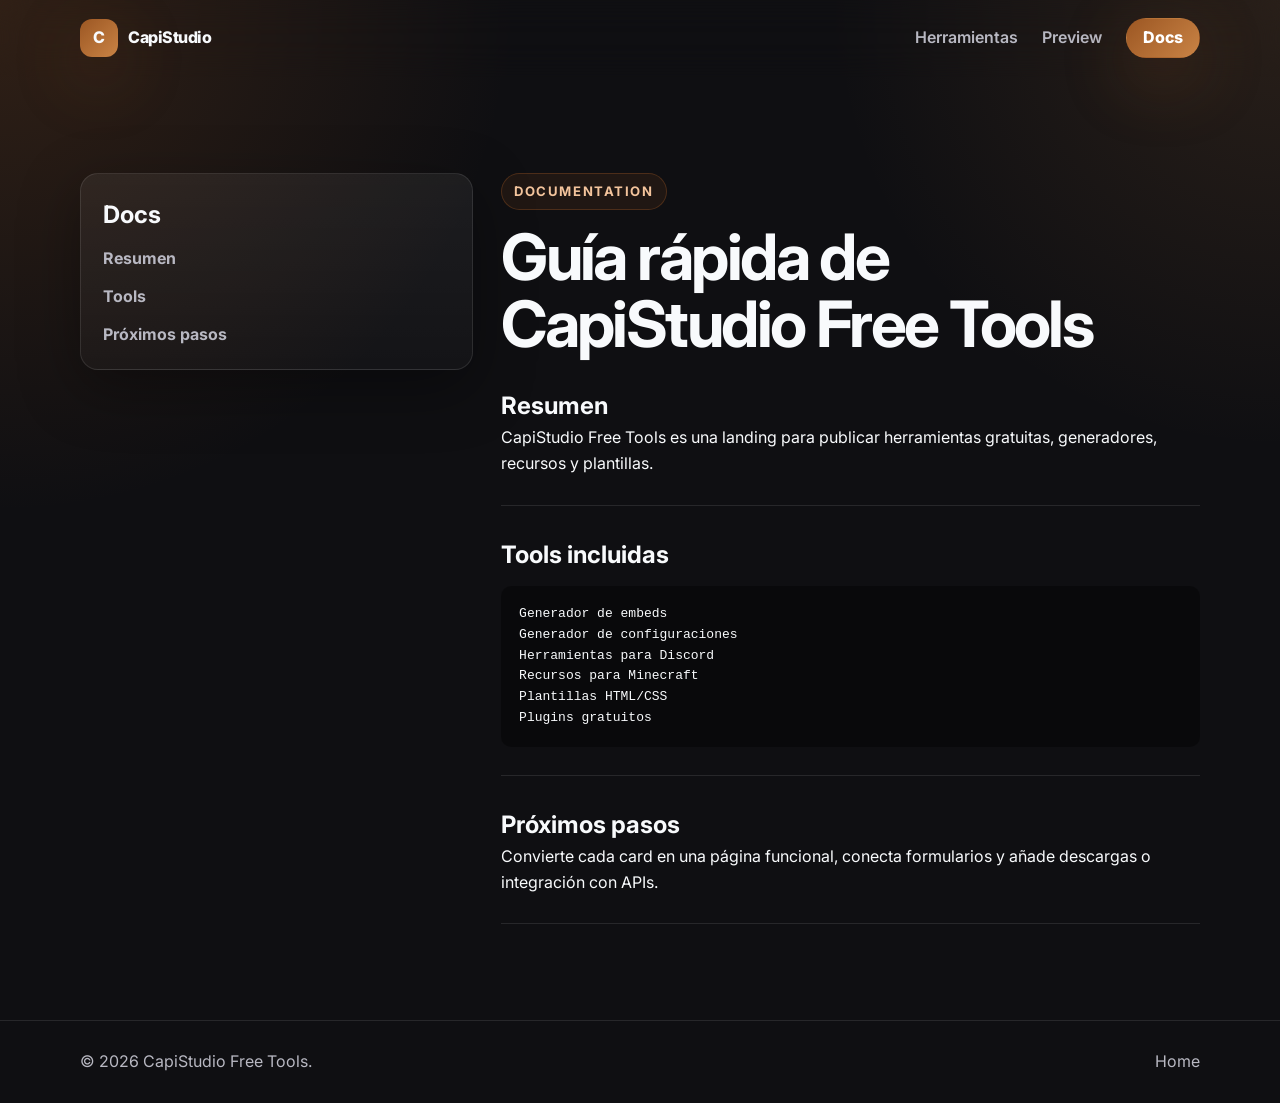
==== pages/docs.html @ ea5a23f3 "Add files via upload" ====
<!DOCTYPE html>
<html lang="es">
<head>
  <meta charset="UTF-8" />
  <meta name="viewport" content="width=device-width, initial-scale=1.0" />
  <meta name="description" content="Documentación de CapiStudio Free Tools." />
  <title>Docs - CapiStudio Free Tools</title>
  <link rel="preconnect" href="https://fonts.googleapis.com" />
  <link rel="preconnect" href="https://fonts.gstatic.com" crossorigin />
  <link href="https://fonts.googleapis.com/css2?family=Inter:wght@400;500;600;700;800&display=swap" rel="stylesheet" />
  <link rel="stylesheet" href="../assets/css/root.css" />
  <link rel="stylesheet" href="../assets/css/base.css" />
  <link rel="stylesheet" href="../assets/css/components.css" />
  <link rel="stylesheet" href="../assets/css/pages.css" />
</head>
<body>
  <header class="site-header" data-header>
    <nav class="navbar container">
      <a class="brand" href="../index.html" aria-label="Inicio de CapiStudio Free Tools">
        <span class="brand__icon">C</span><span>CapiStudio</span>
      </a>
      <button class="nav-toggle" type="button" data-nav-toggle aria-label="Abrir menú" aria-expanded="false">
        <span></span><span></span><span></span>
      </button>
      <div class="nav-menu" data-nav-menu>
        <a href="../index.html#tools">Herramientas</a>
        <a href="../index.html#preview">Preview</a>
        <a href="docs.html" class="btn btn--small">Docs</a>
      </div>
    </nav>
  </header>

  <main class="section page-hero">
    <div class="container docs-layout">
      <aside class="doc-card reveal">
        <h2>Docs</h2>
        <a href="#overview">Resumen</a>
        <a href="#tools">Tools</a>
        <a href="#next">Próximos pasos</a>
      </aside>

      <article class="doc-content reveal">
        <p class="eyebrow">Documentation</p>
        <h1>Guía rápida de CapiStudio Free Tools</h1>

        <section id="overview">
          <h2>Resumen</h2>
          <p>CapiStudio Free Tools es una landing para publicar herramientas gratuitas, generadores, recursos y plantillas.</p>
        </section>

        <section id="tools">
          <h2>Tools incluidas</h2>
          <pre><code>Generador de embeds
Generador de configuraciones
Herramientas para Discord
Recursos para Minecraft
Plantillas HTML/CSS
Plugins gratuitos</code></pre>
        </section>

        <section id="next">
          <h2>Próximos pasos</h2>
          <p>Convierte cada card en una página funcional, conecta formularios y añade descargas o integración con APIs.</p>
        </section>
      </article>
    </div>
  </main>

  <footer class="site-footer">
    <div class="container footer__inner">
      <p>© <span data-year></span> CapiStudio Free Tools.</p>
      <a href="../index.html">Home</a>
    </div>
  </footer>
  <script src="../assets/js/main.js"></script>
</body>
</html>
---- assets/css/root.css ----
:root {
  --primary-color: #9c5723;
  --secondary-color: #c98345;

  --background-color: #0f0f12;
  --surface-color: #18181d;
  --surface-color-2: #202027;
  --text-color: #f8fafc;
  --muted-color: #b8b8c2;
  --border-color: rgba(255, 255, 255, 0.1);
  --danger-color: #ef4444;
  --success-color: #22c55e;

  --container-width: 1120px;
  --radius-sm: 10px;
  --radius-md: 18px;
  --radius-lg: 28px;
  --shadow-primary: 0 20px 70px rgba(156, 87, 35, 0.32);
  --shadow-card: 0 18px 60px rgba(0, 0, 0, 0.35);

  --font-main: "Inter", system-ui, -apple-system, BlinkMacSystemFont, "Segoe UI", sans-serif;
  --transition-fast: 180ms ease;
  --transition-normal: 260ms ease;
}
---- assets/css/base.css ----
* {
  box-sizing: border-box;
  margin: 0;
  padding: 0;
}

html {
  scroll-behavior: smooth;
}

body {
  min-height: 100vh;
  font-family: var(--font-main);
  color: var(--text-color);
  background:
    radial-gradient(circle at top left, rgba(156, 87, 35, 0.24), transparent 32rem),
    radial-gradient(circle at top right, rgba(201, 131, 69, 0.14), transparent 28rem),
    var(--background-color);
  line-height: 1.6;
}

a {
  color: inherit;
  text-decoration: none;
}

img {
  max-width: 100%;
  display: block;
}

button,
input,
textarea {
  font: inherit;
}

.container {
  width: min(100% - 32px, var(--container-width));
  margin-inline: auto;
}

.section {
  padding: 96px 0;
}

.section--alt {
  background: rgba(255, 255, 255, 0.03);
  border-block: 1px solid var(--border-color);
}

.section-heading {
  max-width: 680px;
  margin-bottom: 34px;
}

.section-heading h1,
.section-heading h2,
.hero h1 {
  line-height: 1.05;
  letter-spacing: -0.04em;
}

.section-heading h2 {
  font-size: clamp(2rem, 4vw, 3.25rem);
}

.section-heading p,
.hero__text,
.card p,
.feature p {
  color: var(--muted-color);
}

.eyebrow {
  width: fit-content;
  margin-bottom: 14px;
  padding: 7px 12px;
  border: 1px solid rgba(156, 87, 35, 0.36);
  border-radius: 999px;
  color: #f3c49c;
  background: rgba(156, 87, 35, 0.12);
  font-size: 0.82rem;
  font-weight: 700;
  text-transform: uppercase;
  letter-spacing: 0.12em;
}

.reveal {
  opacity: 0;
  transform: translateY(18px);
  transition: opacity 600ms ease, transform 600ms ease;
}

.reveal.is-visible {
  opacity: 1;
  transform: translateY(0);
}
---- assets/css/components.css ----
.site-header {
  position: sticky;
  top: 0;
  z-index: 50;
  border-bottom: 1px solid transparent;
  backdrop-filter: blur(18px);
  transition: background var(--transition-normal), border-color var(--transition-normal);
}

.site-header.is-scrolled {
  border-color: var(--border-color);
  background: rgba(7, 9, 19, 0.78);
}

.navbar {
  height: 76px;
  display: flex;
  align-items: center;
  justify-content: space-between;
}

.brand {
  display: inline-flex;
  align-items: center;
  gap: 10px;
  font-weight: 800;
  letter-spacing: -0.03em;
}

.brand__icon {
  width: 38px;
  height: 38px;
  display: grid;
  place-items: center;
  border-radius: 12px;
  background: linear-gradient(135deg, var(--primary-color), var(--secondary-color));
  box-shadow: var(--shadow-primary);
}

.nav-menu {
  display: flex;
  align-items: center;
  gap: 24px;
  color: var(--muted-color);
  font-weight: 600;
}

.nav-menu a:hover {
  color: var(--text-color);
}

.nav-toggle {
  display: none;
  width: 44px;
  height: 44px;
  border: 1px solid var(--border-color);
  border-radius: 12px;
  background: var(--surface-color);
  cursor: pointer;
}

.nav-toggle span {
  display: block;
  width: 18px;
  height: 2px;
  margin: 4px auto;
  background: var(--text-color);
}

.btn {
  display: inline-flex;
  align-items: center;
  justify-content: center;
  min-height: 48px;
  padding: 0 20px;
  border: 1px solid transparent;
  border-radius: 999px;
  color: white;
  background: linear-gradient(135deg, var(--primary-color), var(--secondary-color));
  font-weight: 800;
  box-shadow: var(--shadow-primary);
  transition: transform var(--transition-fast), opacity var(--transition-fast);
}

.btn:hover {
  transform: translateY(-2px);
  opacity: 0.94;
}

.btn--small {
  min-height: 40px;
  padding-inline: 16px;
}

.btn--ghost {
  border-color: var(--border-color);
  background: rgba(255, 255, 255, 0.04);
  box-shadow: none;
}

.cards-grid {
  display: grid;
  grid-template-columns: repeat(3, 1fr);
  gap: 18px;
}

.card,
.feature,
.form-card,
.doc-card {
  border: 1px solid var(--border-color);
  border-radius: var(--radius-md);
  background: linear-gradient(180deg, rgba(255,255,255,0.06), rgba(255,255,255,0.025));
  box-shadow: var(--shadow-card);
}

.card {
  position: relative;
  overflow: hidden;
  padding: 26px;
  transition: transform var(--transition-normal), border-color var(--transition-normal);
}

.card:hover {
  transform: translateY(-6px);
  border-color: rgba(156, 87, 35, 0.52);
}

.card__icon {
  width: fit-content;
  margin-bottom: 18px;
  padding: 8px 12px;
  border: 1px solid rgba(156, 87, 35, 0.36);
  border-radius: 999px;
  color: #f3c49c;
  background: rgba(156, 87, 35, 0.12);
  font-size: 0.82rem;
  font-weight: 900;
}

.card h3 {
  margin-bottom: 10px;
  font-size: 1.35rem;
}

.card a {
  display: inline-block;
  margin-top: 18px;
  color: var(--secondary-color);
  font-weight: 800;
}

.site-footer {
  border-top: 1px solid var(--border-color);
  padding: 28px 0;
  color: var(--muted-color);
}

.footer__inner {
  display: flex;
  justify-content: space-between;
  gap: 18px;
}

@media (max-width: 760px) {
  .nav-toggle {
    display: block;
  }

  .nav-menu {
    position: absolute;
    top: 76px;
    left: 16px;
    right: 16px;
    display: none;
    flex-direction: column;
    align-items: stretch;
    padding: 18px;
    border: 1px solid var(--border-color);
    border-radius: var(--radius-md);
    background: rgba(15, 19, 36, 0.98);
  }

  .nav-menu.is-open {
    display: flex;
  }

  .cards-grid {
    grid-template-columns: 1fr;
  }

  .footer__inner {
    flex-direction: column;
  }
}
---- assets/css/pages.css ----
.page-hero {
  min-height: calc(100vh - 76px);
}

.page-hero h1 {
  font-size: clamp(2.4rem, 5vw, 4.5rem);
  line-height: 1.04;
  letter-spacing: -0.04em;
}

.resources-grid {
  display: grid;
  grid-template-columns: repeat(3, 1fr);
  gap: 18px;
}

.resource-card {
  min-height: 280px;
  display: flex;
  flex-direction: column;
  align-items: flex-start;
  justify-content: space-between;
  padding: 26px;
  border: 1px solid var(--border-color);
  border-radius: var(--radius-md);
  background: linear-gradient(180deg, rgba(156, 87, 35, 0.12), rgba(255,255,255,0.03));
  box-shadow: var(--shadow-card);
}

.resource-card h2 {
  margin-top: 18px;
  font-size: 1.5rem;
}

.resource-card p {
  margin: 10px 0 22px;
  color: var(--muted-color);
}

.tag {
  padding: 6px 10px;
  border-radius: 999px;
  color: var(--secondary-color);
  background: rgba(156, 87, 35, 0.12);
  font-size: 0.78rem;
  font-weight: 900;
  text-transform: uppercase;
}

.docs-layout,
.contact-grid {
  display: grid;
  grid-template-columns: 0.36fr 0.64fr;
  gap: 28px;
  align-items: start;
}

.doc-card {
  position: sticky;
  top: 96px;
  display: grid;
  gap: 12px;
  padding: 22px;
}

.doc-card a {
  color: var(--muted-color);
  font-weight: 700;
}

.doc-content section {
  margin-top: 30px;
  padding-bottom: 28px;
  border-bottom: 1px solid var(--border-color);
}

.doc-content pre {
  margin-top: 12px;
  padding: 18px;
  overflow-x: auto;
  border-radius: var(--radius-sm);
  background: rgba(0, 0, 0, 0.35);
}

.form-card {
  display: grid;
  gap: 16px;
  padding: 26px;
}

.form-card label {
  display: grid;
  gap: 8px;
  color: var(--muted-color);
  font-weight: 700;
}

.form-card input,
.form-card select,
.form-card textarea {
  width: 100%;
  border: 1px solid var(--border-color);
  border-radius: var(--radius-sm);
  padding: 13px 14px;
  color: var(--text-color);
  background: rgba(255, 255, 255, 0.05);
  outline: none;
}

.form-card input:focus,
.form-card select:focus,
.form-card textarea:focus {
  border-color: var(--secondary-color);
}

.form-status {
  min-height: 24px;
  color: var(--success-color);
}

.tools-hero {
  min-height: auto;
  padding-bottom: 40px;
}

.tools-hero__text {
  max-width: 760px;
  margin-top: 18px;
  color: var(--muted-color);
  font-size: 1.12rem;
}

.tools-page {
  padding-top: 30px;
}

.tools-layout {
  display: grid;
  grid-template-columns: 250px minmax(0, 1fr);
  gap: 28px;
  align-items: start;
}

.tools-sidebar {
  position: sticky;
  top: 96px;
  display: grid;
  gap: 10px;
  padding: 18px;
  border: 1px solid var(--border-color);
  border-radius: var(--radius-md);
  background: rgba(255, 255, 255, 0.04);
  box-shadow: var(--shadow-card);
}

.tools-sidebar a {
  padding: 10px 12px;
  border-radius: var(--radius-sm);
  color: var(--muted-color);
  font-weight: 800;
  transition: background var(--transition-fast), color var(--transition-fast);
}

.tools-sidebar a:hover {
  color: var(--text-color);
  background: rgba(156, 87, 35, 0.14);
}

.tools-stack {
  display: grid;
  gap: 28px;
}

.tool-panel {
  padding: 28px;
  border: 1px solid var(--border-color);
  border-radius: var(--radius-lg);
  background: linear-gradient(180deg, rgba(255,255,255,0.06), rgba(255,255,255,0.025));
  box-shadow: var(--shadow-card);
}

.tool-panel__header {
  max-width: 760px;
  margin-bottom: 24px;
}

.tool-panel__header h2 {
  margin: 12px 0 8px;
  font-size: clamp(1.8rem, 3vw, 2.7rem);
  line-height: 1.05;
  letter-spacing: -0.04em;
}

.tool-panel__header p {
  color: var(--muted-color);
}

.tool-grid {
  display: grid;
  grid-template-columns: minmax(260px, 0.42fr) minmax(0, 0.58fr);
  gap: 22px;
}

.tool-form,
.tool-output {
  display: grid;
  gap: 16px;
}

.tool-form label,
.checkbox-group {
  display: grid;
  gap: 8px;
  color: var(--muted-color);
  font-weight: 800;
}

.tool-form input,
.tool-form textarea,
.tool-form select {
  width: 100%;
  border: 1px solid var(--border-color);
  border-radius: var(--radius-sm);
  padding: 13px 14px;
  color: var(--text-color);
  background: rgba(255, 255, 255, 0.055);
  outline: none;
}

.tool-form textarea {
  min-height: 120px;
  resize: vertical;
}

.tool-form input:focus,
.tool-form textarea:focus,
.tool-form select:focus {
  border-color: var(--secondary-color);
  box-shadow: 0 0 0 3px rgba(156, 87, 35, 0.16);
}

.checkbox-group {
  border: 1px solid var(--border-color);
  border-radius: var(--radius-sm);
  padding: 14px;
}

.checkbox-group legend {
  padding: 0 8px;
  color: var(--text-color);
}

.checkbox-group label {
  display: flex;
  align-items: center;
  gap: 10px;
  font-weight: 700;
}

.checkbox-group input {
  width: auto;
  accent-color: var(--primary-color);
}

.output-actions {
  display: flex;
  justify-content: flex-end;
}

.tool-output pre {
  min-height: 220px;
  max-height: 520px;
  margin: 0;
  padding: 18px;
  overflow: auto;
  border: 1px solid var(--border-color);
  border-radius: var(--radius-md);
  background: rgba(0, 0, 0, 0.38);
}

.tool-output code {
  color: #f2d5bd;
  white-space: pre;
}

.discord-preview {
  display: grid;
  gap: 8px;
  padding: 18px;
  border-left: 5px solid var(--primary-color);
  border-radius: var(--radius-md);
  background: rgba(8, 9, 12, 0.72);
}

.discord-preview h3 {
  margin: 0;
}

.discord-preview p,
.discord-preview small {
  color: var(--muted-color);
}

.discord-preview img {
  max-height: 180px;
  border-radius: var(--radius-sm);
  object-fit: cover;
}

.metric-card {
  padding: 18px;
  border: 1px solid var(--border-color);
  border-radius: var(--radius-md);
  background: rgba(156, 87, 35, 0.12);
}

.metric-card span {
  display: block;
  color: var(--muted-color);
  font-weight: 800;
}

.metric-card strong {
  display: block;
  margin-top: 4px;
  font-size: clamp(2rem, 4vw, 3.2rem);
  line-height: 1;
}

@media (max-width: 980px) {
  .tools-layout,
  .tool-grid {
    grid-template-columns: 1fr;
  }

  .tools-sidebar {
    position: static;
  }
}

@media (max-width: 860px) {
  .resources-grid,
  .docs-layout,
  .contact-grid {
    grid-template-columns: 1fr;
  }

  .doc-card {
    position: static;
  }

  .tool-panel {
    padding: 20px;
  }
}
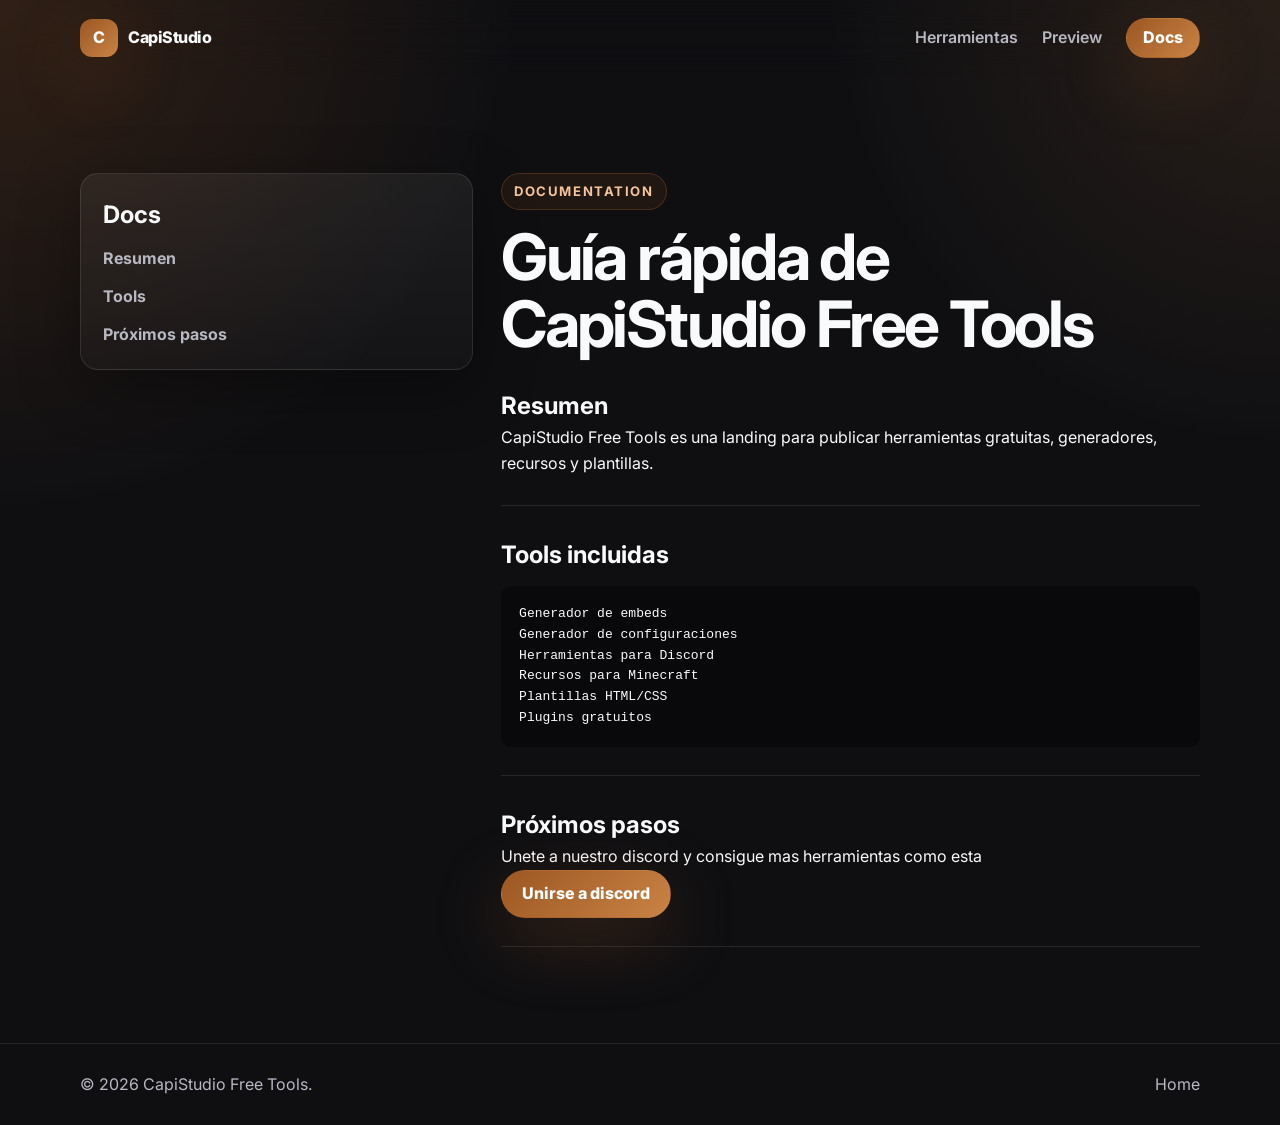
==== commit 0a35b80c: "Update docs.html" ====
--- a/pages/docs.html
+++ b/pages/docs.html
@@ -60,7 +60,8 @@
 
         <section id="next">
           <h2>Próximos pasos</h2>
-          <p>Convierte cada card en una página funcional, conecta formularios y añade descargas o integración con APIs.</p>
+          <p>Unete a nuestro discord y consigue mas herramientas como esta</p>
+          <a href="https://discord.gg/7ndVfBfje5" class="btn">Unirse a discord</a>
         </section>
       </article>
     </div>
